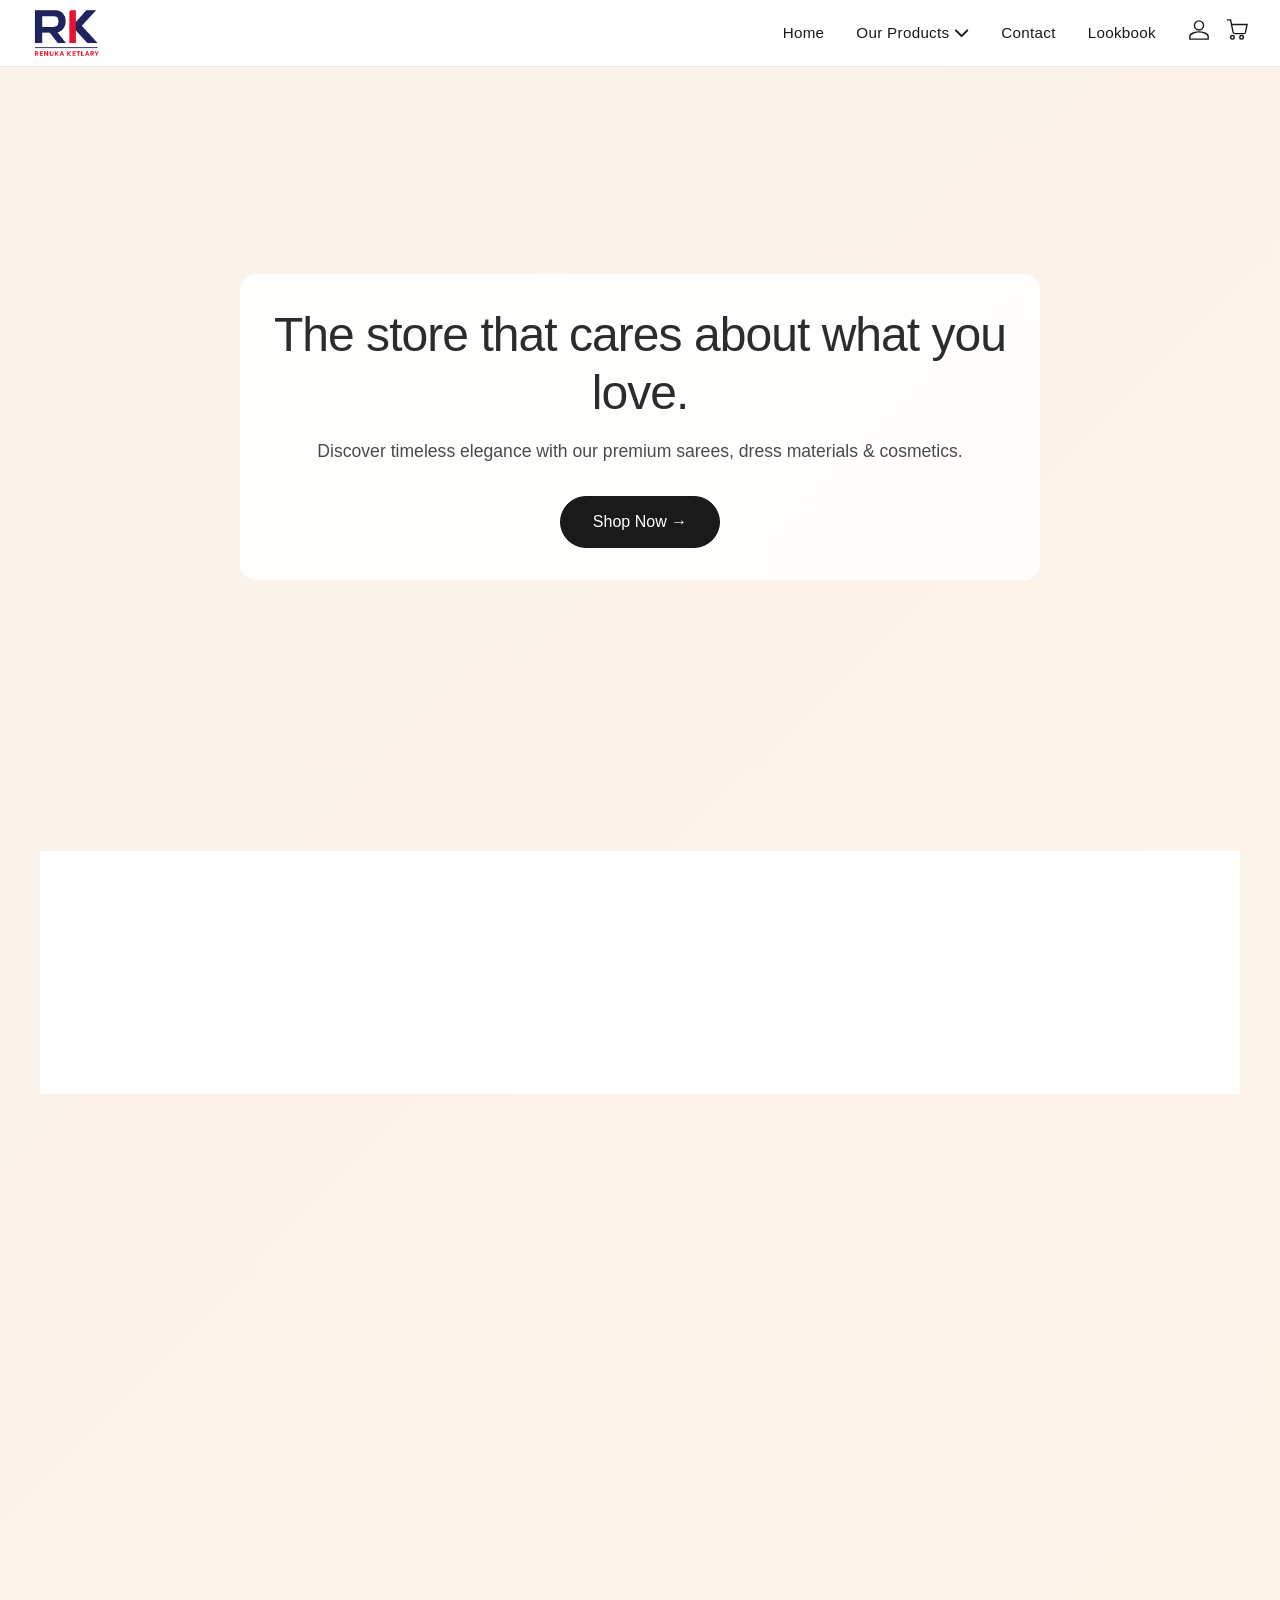
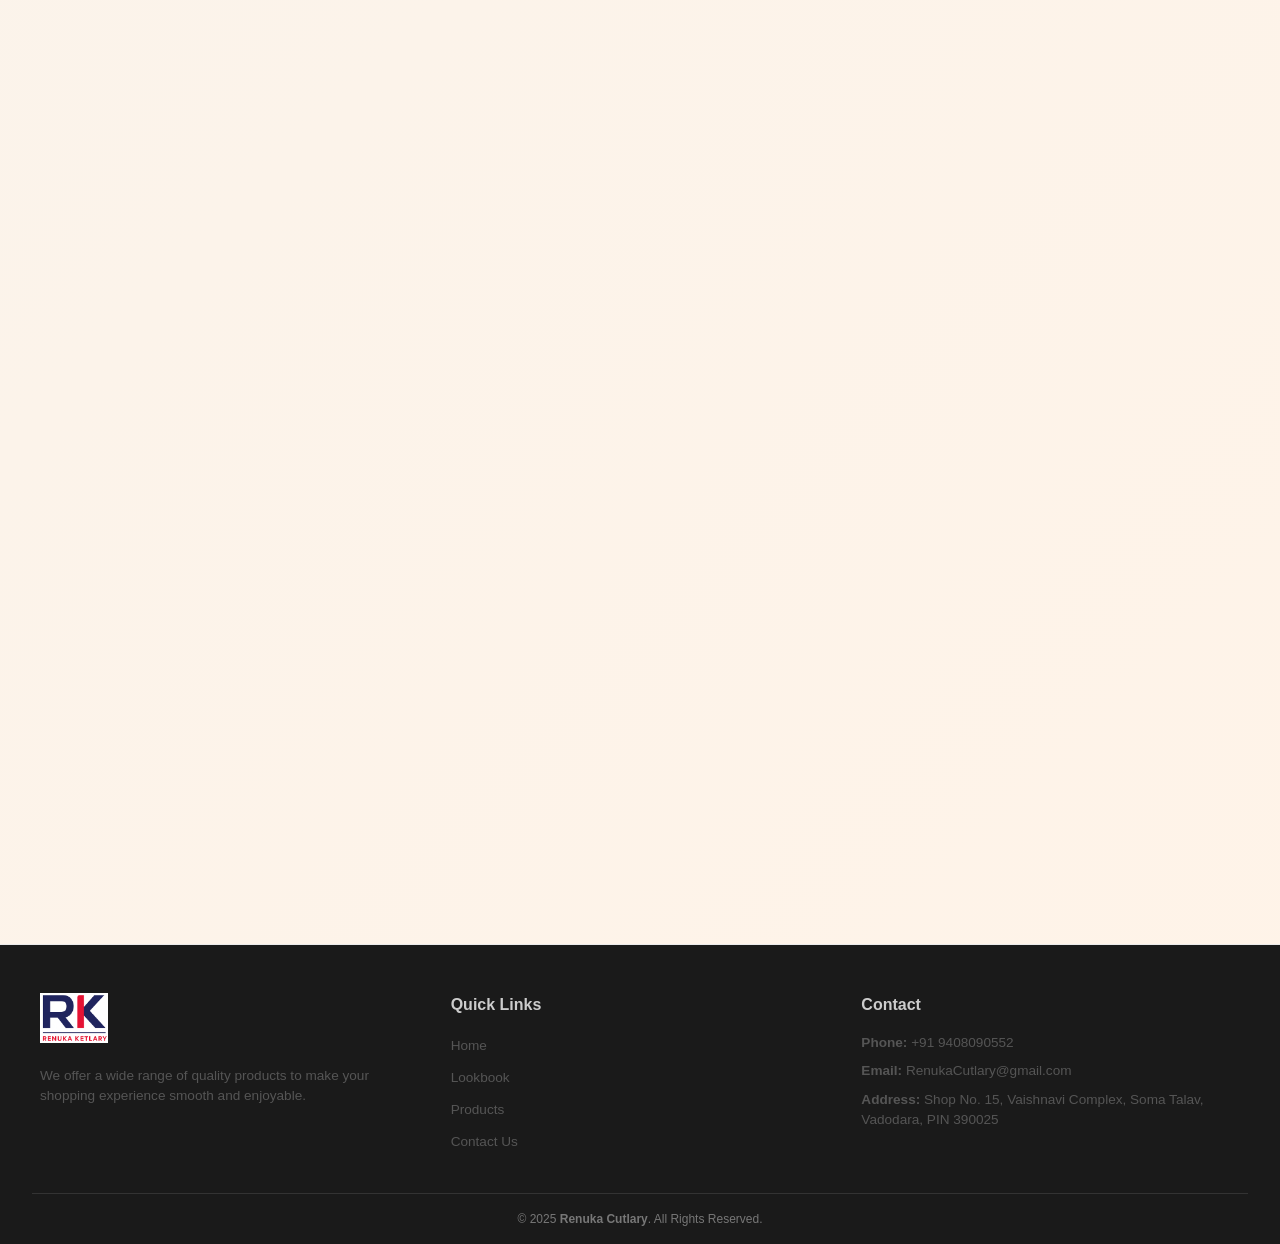
==== index.html @ 60435e63 "Add files via upload" ====
<!DOCTYPE html>
<html lang="en">
<head>
    <meta charset="UTF-8">
    <meta name="viewport" content="width=device-width, initial-scale=1.0">
    <title>RenukaKetlary - Premium Sarees, Dress Materials & Cosmetics</title>
    <link rel="stylesheet" href="style.css">
    <meta name="description" content="Renuka Ketlary - High quality sarees, dress materials and cosmetics." />
    <link rel="icon" href="favicon.ico" />
    <link rel="stylesheet" href="https://cdnjs.cloudflare.com/ajax/libs/font-awesome/6.6.0/css/all.min.css">
    <style>
        /* Your existing CSS - keep as is */
        * { margin: 0; padding: 0; box-sizing: border-box; }
        body { font-family: 'Inter', -apple-system, BlinkMacSystemFont, 'Segoe UI', Roboto, sans-serif; background: linear-gradient(135deg, #f9f3ec 0%, #fff3e8 100%); min-height: 100vh; }
        .navigator { background: #ffffff; border-bottom: 1px solid #eaeaea; position: sticky; top: 0; z-index: 1000; padding: 0.5rem 2rem; }
        .nav-bar { display: flex; align-items: center; justify-content: space-between; max-width: 1400px; margin: 0 auto; gap: 2rem; }
        .logo { height: 50px; width: auto; object-fit: contain; }
        .menu-links { list-style: none; display: flex; gap: 2rem; align-items: center; }
        .menu-links li a { text-decoration: none; color: #1a1a1a; font-weight: 500; transition: color 0.2s; }
        .menu-links li a:hover { color: #b1624b; }
        .dropdown { position: relative; }
        .dropdown-content { display: none; position: absolute; background: white; min-width: 160px; box-shadow: 0 8px 16px rgba(0,0,0,0.1); z-index: 1; border-radius: 12px; }
        .dropdown:hover .dropdown-content { display: block; }
        .dropdown-content li { padding: 12px 16px; }
        .dropdown-content li a { color: #333; }
        .nav-icons { display: flex; gap: 1rem; align-items: center; }
        .icon { color: #1a1a1a; text-decoration: none; transition: color 0.2s; }
        .icon:hover { color: #b1624b; }
        .hero1 { height: 80vh; background: url('https://placehold.co/1920x600/f9f3ec/8b5a2b?text=Banner+1') center/cover; display: flex; align-items: center; justify-content: center; text-align: center; transition: background-image 0.5s ease; }
        .hero-content { color: #1a1a1a; max-width: 600px; padding: 2rem; }
        .hero-content h1 { font-size: 3rem; margin-bottom: 1rem; }
        .btn-primary { display: inline-block; padding: 0.8rem 2rem; background: #1a1a1a; color: white; text-decoration: none; border-radius: 40px; transition: all 0.2s; }
        .btn-primary:hover { background: #b1624b; transform: translateY(-2px); }
        .con2 { padding: 4rem 2rem; background: white; }
        .container2 { max-width: 1200px; margin: 0 auto; text-align: center; }
        .features-section { display: flex; justify-content: center; gap: 2rem; padding: 4rem 2rem; flex-wrap: wrap; }
        .feature-card { background: white; padding: 2rem; border-radius: 20px; text-align: center; width: 280px; box-shadow: 0 4px 12px rgba(0,0,0,0.05); }
        .feature-card i { font-size: 2.5rem; color: #b1624b; margin-bottom: 1rem; }
        .section-header { text-align: center; margin: 2rem 0; }
        .grid { display: grid; grid-template-columns: repeat(auto-fit, minmax(300px, 1fr)); gap: 2rem; max-width: 1200px; margin: 0 auto; padding: 2rem; }
        .product-card { background: white; border-radius: 20px; overflow: hidden; transition: transform 0.2s; }
        .product-card:hover { transform: translateY(-5px); }
        .product-image img { width: 100%; height: 400px; object-fit: cover; }
        .product-info { padding: 1.5rem; text-align: center; }
        .cta-section { background: #fefaf7; padding: 4rem 2rem; text-align: center; }
        .site-footer { background: #1a1a1a; color: #ccc; padding: 3rem 2rem 1rem; }
        .footer-container { max-width: 1200px; margin: 0 auto; display: grid; grid-template-columns: repeat(auto-fit, minmax(250px, 1fr)); gap: 2rem; }
        .footer-logo { height: 50px; }
        .footer-column ul { list-style: none; }
        .footer-column a { color: #ccc; text-decoration: none; }
        .footer-bottom { text-align: center; margin-top: 2rem; padding-top: 1rem; border-top: 1px solid #333; }
        .hidden { opacity: 0; filter: blur(5px); transform: translateX(-20px); transition: all 0.6s; }
        .show { opacity: 1; filter: blur(0); transform: translateX(0); }
        @media (max-width: 768px) { .menu-links { display: none; } }
    </style>
</head>
<body>
    <header>
        <div class="navigator">
            <div class="nav-bar">
                <img class="logo" src="ChatGPT Image Oct 28, 2025, 10_45_34 AM.png" alt="Logo">
                <ul class="menu-links">
                    <input type="checkbox" id="check">
                    <span class="menu">
                        <li><a href="index.html">Home</a></li>
                        <li class="dropdown">
                            <a href="Products.html">Our Products <i class="fas fa-chevron-down"></i></a>
                            <ul class="dropdown-content">
                                <li><a href="Saree.html">Saree</a></li>
                                <li><a href="Cosmetics.html">Cosmetics</a></li>
                                <li><a href="Dress.html">Dress Materials</a></li>
                            </ul>
                        </li>
                        <li><a href="Contact.html">Contact</a></li>
                        <li><a href="lookbook.html">Lookbook</a></li>
                        <label for="check" class="close-menu"><i class="fas fa-times"></i></label>
                    </span>
                    <label for="check" class="open-menu"><i class="fas fa-bars"></i></label>
                </ul>
                <div class="nav-icons">
                    <a id="profileIcon" href="javascript:void(0)" class="icon" title="Account" onclick="handleProfileIconClick()">
                        <svg viewBox="0 0 24 24" width="22" height="22" fill="none" stroke="currentColor" stroke-width="1.5">
                            <path d="M12 12c2.7 0 5-2.3 5-5s-2.3-5-5-5-5 2.3-5 5 2.3 5 5 5zm0 2c-3.3 0-10 1.7-10 5v3h20v-3c0-3.3-6.7-5-10-5z"/>
                        </svg>
                    </a>
                    <a href="cart.html" class="icon" title="Cart">
                        <svg viewBox="0 0 24 24" width="22" height="22" fill="none" stroke="currentColor" stroke-width="1.5">
                            <path d="M7 18c-1.1 0-2 .9-2 2s.9 2 2 2 2-.9 2-2-.9-2-2-2zM17 18c-1.1 0-2 .9-2 2s.9 2 2 2 2-.9 2-2-.9-2-2-2z"/>
                            <path d="M1 1h4l2.7 13.4c.2 1 .9 1.6 1.9 1.6h9.8c1 0 1.8-.6 1.9-1.6L23 6H6"/>
                        </svg>
                    </a>
                </div>
            </div>
        </div>
    </header>

    <main>
        <section class="hero1"><div class="hero-content"><h1>The store that cares about what you love.</h1><p>Discover timeless elegance with our premium sarees, dress materials & cosmetics.</p><a href="Products.html" class="btn-primary">Shop Now →</a></div></section>
        <div class="con2"><section id="who-we-are" class="about-section hidden"><div class="container2"><h2>Who We Are</h2><p>At RenukaKetlary, we are passionate about bringing you the finest quality Indian textiles and beauty products.</p></div></section></div>
        <div class="features-section hidden"><div class="feature-card"><i class="fa-solid fa-medal"></i><h3>High Quality Products</h3><p>We ensure the products we source are of the highest quality.</p></div><div class="feature-card"><i class="fa-solid fa-handshake"></i><h3>Commitment</h3><p>We uphold our commitment to serving our customers with dedication.</p></div><div class="feature-card"><i class="fa-solid fa-truck-fast"></i><h3>Fast Shipping</h3><p>Quick and reliable delivery across India.</p></div></div>
        <div class="section-header hidden"><p>Our Most Selling Products</p><span>Shop by Category</span></div>
        <div class="grid hidden"><article class="product-card"><a href="Saree.html" class="product-card-link"><div class="product-image"><img src="https://placehold.co/400x500/fdf5e6/8b4513?text=Elegant+Saree" alt="Saree"></div><div class="product-info"><h3>Saree</h3><p>Explore Collection →</p></div></a></article><article class="product-card"><a href="dress.html" class="product-card-link"><div class="product-image"><img src="https://placehold.co/400x500/f0f8ff/2f4f4f?text=Designer+Dress+Material" alt="Dress"></div><div class="product-info"><h3>Dress Materials</h3><p>Explore Collection →</p></div></a></article><article class="product-card"><a href="Cosmetics.html" class="product-card-link"><div class="product-image"><img src="https://placehold.co/400x500/fff0f5/c71585?text=Natural+Cosmetics" alt="Cosmetics"></div><div class="product-info"><h3>Cosmetics</h3><p>Explore Collection →</p></div></a></article></div>
        <section id="enquiry" class="cta-section hidden"><div class="container6"><h2>Need Expert Advice?</h2><p>Get specialist recommendations for sarees, dress materials, or beauty products.</p><a href="Contact.html" class="btn-secondary">Contact Us</a></div></section>
    </main>

    <footer class="site-footer"><div class="footer-container"><div class="footer-column"><img src="ChatGPT Image Oct 28, 2025, 10_45_34 AM.png" alt="Logo" class="footer-logo"><p class="footer-text">We offer a wide range of quality products to make your shopping experience smooth and enjoyable.</p></div><div class="footer-column"><h3>Quick Links</h3><ul><li><a href="index.html">Home</a></li><li><a href="lookbook.html">Lookbook</a></li><li><a href="Products.html">Products</a></li><li><a href="Contact.html">Contact Us</a></li></ul></div><div class="footer-column"><h3>Contact</h3><p><strong>Phone:</strong> +91 9408090552</p><p><strong>Email:</strong> RenukaCutlary@gmail.com</p><p><strong>Address:</strong> Shop No. 15, Vaishnavi Complex, Soma Talav, Vadodara, PIN 390025</p></div></div><div class="footer-bottom"><p>© 2025 <strong>Renuka Cutlary</strong>. All Rights Reserved.</p></div></footer>

    <script>
        window.handleProfileIconClick = function() {
            const isLoggedIn = localStorage.getItem("isLoggedIn");
            window.location.href = isLoggedIn === "true" ? "profile.html" : "login.html";
        };
    </script>

    <script type="module">
        import { initializeApp } from "https://www.gstatic.com/firebasejs/10.7.1/firebase-app.js";
        import { getAuth, onAuthStateChanged } from "https://www.gstatic.com/firebasejs/10.7.1/firebase-auth.js";

        const firebaseConfig = {
            apiKey: "AIzaSyDtWPGZedQ2gwGYGDyJNc4-rM3LbWUsMtY",
            authDomain: "renukacutlary.firebaseapp.com",
            projectId: "renukacutlary",
            storageBucket: "renukacutlary.firebasestorage.app",
            messagingSenderId: "822608333582",
            appId: "1:822608333582:web:044c9635805ba5125fa55f"
        };
        const app = initializeApp(firebaseConfig);
        const auth = getAuth(app);

        onAuthStateChanged(auth, (user) => {
            if (user) {
                localStorage.setItem("isLoggedIn", "true");
                localStorage.setItem("currentUserId", user.uid);
                localStorage.setItem("customerEmail", user.email);
                localStorage.setItem("customerName", user.displayName || user.email.split('@')[0]);
            } else {
                localStorage.removeItem("isLoggedIn");
                localStorage.removeItem("currentUserId");
                localStorage.removeItem("customerEmail");
                localStorage.removeItem("customerName");
            }
        });

        // Hero slider & scroll animation
        const hero = document.querySelector('.hero1');
        if (hero) {
            const images = ['url("https://placehold.co/1920x600/f9f3ec/8b5a2b?text=Banner+1")','url("https://placehold.co/1920x600/fefaf7/b1624b?text=Banner+2")','url("https://placehold.co/1920x600/f8f0e5/8b4513?text=Banner+3")'];
            let index = 0;
            setInterval(() => { index = (index+1)%images.length; hero.style.backgroundImage = images[index]; }, 2500);
        }
        const observer = new IntersectionObserver((entries) => { entries.forEach(e => e.target.classList.toggle('show', e.isIntersecting)); }, { threshold: 0.2 });
        document.querySelectorAll('.hidden').forEach(el => observer.observe(el));
    </script>
</body>
</html>
---- style.css ----
/* ---------- RESET & BASE ---------- */
* {
    margin: 0;
    padding: 0;
    box-sizing: border-box;
}

body {
    font-family: 'Inter', -apple-system, BlinkMacSystemFont, 'Segoe UI', Roboto, Helvetica, Arial, sans-serif;
    background-color: #ffffff;
    color: #1a1a1a;
    line-height: 1.5;
    scroll-behavior: smooth;
}

a {
    text-decoration: none;
    color: inherit;
}

ul {
    list-style: none;
}

/* ---------- HEADER / NAVIGATION (Zara-like minimal) ---------- */
.navigator {
    background: #ffffff;
    border-bottom: 1px solid #eaeaea;
    position: sticky;
    top: 0;
    z-index: 1000;
    padding: 0.5rem 2rem;
}

.nav-bar {
    display: flex;
    align-items: center;
    justify-content: space-between;
    max-width: 1400px;
    margin: 0 auto;
    gap: 2rem;
}

.logo {
    height: 50px;
    width: auto;
    object-fit: contain;
}

.menu-links {
    display: flex;
    align-items: center;
    gap: 2rem;
    flex: 1;
    justify-content: flex-end;
}

.menu {
    display: flex;
    gap: 2rem;
    align-items: center;
}

.menu li {
    font-size: 0.95rem;
    font-weight: 500;
    letter-spacing: 0.3px;
}

.menu li a {
    transition: color 0.2s ease;
}

.menu li a:hover {
    color: #b1624b;
}

/* Dropdown */
.dropdown {
    position: relative;
}

.dropdown-content {
    position: absolute;
    top: 100%;
    left: 0;
    background: #fff;
    min-width: 180px;
    box-shadow: 0 8px 20px rgba(0,0,0,0.08);
    border-radius: 8px;
    padding: 0.5rem 0;
    opacity: 0;
    visibility: hidden;
    transition: all 0.2s ease;
    z-index: 10;
}

.dropdown-content li {
    padding: 0.5rem 1.2rem;
}

.dropdown-content li a {
    font-size: 0.85rem;
    color: #2d2d2d;
}

.dropdown:hover .dropdown-content {
    opacity: 1;
    visibility: visible;
}

/* Mobile menu */
#check {
    display: none;
}

.open-menu, .close-menu {
    display: none;
    font-size: 1.5rem;
    cursor: pointer;
}

.nav-icons {
    display: flex;
    gap: 1.2rem;
    align-items: center;
}

.icon svg {
    stroke: #1a1a1a;
    transition: stroke 0.2s;
}

.icon:hover svg {
    stroke: #b1624b;
}

/* Responsive Nav */
@media (max-width: 768px) {
    .navigator {
        padding: 0.5rem 1rem;
    }
    .menu {
        position: fixed;
        top: 0;
        right: -100%;
        background: #fff;
        height: 100vh;
        width: 70%;
        max-width: 300px;
        flex-direction: column;
        justify-content: center;
        gap: 2rem;
        box-shadow: -2px 0 20px rgba(0,0,0,0.1);
        transition: 0.3s ease;
        z-index: 999;
        padding: 2rem;
    }
    #check:checked ~ .menu {
        right: 0;
    }
    .open-menu {
        display: block;
    }
    .close-menu {
        display: block;
        position: absolute;
        top: 1.5rem;
        right: 1.5rem;
    }
    .menu-links {
        order: 2;
    }
    .dropdown-content {
        position: static;
        box-shadow: none;
        opacity: 1;
        visibility: visible;
        background: #fafafa;
        margin-top: 0.5rem;
        border-radius: 8px;
    }
    .dropdown:hover .dropdown-content {
        opacity: 1;
        visibility: visible;
    }
}

/* ---------- HERO SECTION (Premium feel) ---------- */
.hero {
    background: linear-gradient(135deg, #f9f3ec 0%, #fff3e8 100%);
    padding: 5rem 2rem;
    text-align: center;
}

.hero-content {
    max-width: 800px;
    margin: 0 auto;
}

.hero-content h1 {
    font-size: 3rem;
    font-weight: 400;
    letter-spacing: -0.02em;
    margin-bottom: 1rem;
    color: #2c2c2c;
    line-height: 1.2;
}

.hero-content p {
    font-size: 1.1rem;
    color: #4a4a4a;
    margin-bottom: 2rem;
}

.btn-primary {
    display: inline-block;
    background: #1a1a1a;
    color: white;
    padding: 0.8rem 2rem;
    border-radius: 30px;
    font-weight: 500;
    transition: all 0.2s ease;
    border: 1px solid #1a1a1a;
}

.btn-primary:hover {
    background: #b1624b;
    border-color: #b1624b;
    transform: translateY(-2px);
}

/* ---------- ABOUT SECTION ---------- */
.con2 {
    max-width: 1200px;
    margin: 4rem auto;
    padding: 0 2rem;
}

.about-section {
    text-align: center;
}

.about-section h2 {
    font-size: 2rem;
    font-weight: 400;
    margin-bottom: 1rem;
    letter-spacing: -0.3px;
    color: #2c2c2c;
}

.about-section p {
    max-width: 700px;
    margin: 0 auto;
    color: #555;
    line-height: 1.6;
}

/* ---------- FEATURES SECTION ---------- */
.features-section {
    display: flex;
    justify-content: center;
    gap: 2rem;
    flex-wrap: wrap;
    max-width: 1200px;
    margin: 0 auto 4rem auto;
    padding: 0 2rem;
}

.feature-card {
    background: #fefaf7;
    padding: 2rem 1.5rem;
    text-align: center;
    border-radius: 16px;
    flex: 1;
    min-width: 200px;
    transition: transform 0.2s;
}

.feature-card:hover {
    transform: translateY(-5px);
}

.feature-card i {
    font-size: 2.2rem;
    color: #b1624b;
    margin-bottom: 1rem;
}

.feature-card h3 {
    font-size: 1.2rem;
    margin-bottom: 0.5rem;
    font-weight: 600;
}

.feature-card p {
    font-size: 0.9rem;
    color: #666;
}

/* ---------- SECTION HEADER ---------- */
.section-header {
    text-align: center;
    margin: 4rem 0 2rem 0;
}

.section-header p {
    font-size: 1.8rem;
    font-weight: 500;
    letter-spacing: -0.3px;
}

.section-header span {
    font-size: 0.85rem;
    color: #b1624b;
    text-transform: uppercase;
    letter-spacing: 1px;
}

/* ---------- PRODUCT GRID (Modern cards) ---------- */
.grid {
    display: flex;
    justify-content: center;
    gap: 2rem;
    flex-wrap: wrap;
    max-width: 1300px;
    margin: 0 auto 4rem auto;
    padding: 0 2rem;
}

.product-card {
    background: #fff;
    width: 100%;
    max-width: 320px;
    transition: all 0.2s ease;
    border-radius: 12px;
    overflow: hidden;
    box-shadow: 0 2px 10px rgba(0,0,0,0.02);
}

.product-card-link {
    display: block;
}

.product-image {
    width: 100%;
    aspect-ratio: 4 / 5;
    overflow: hidden;
    background: #f5f5f5;
}

.product-image img {
    width: 100%;
    height: 100%;
    object-fit: cover;
    transition: transform 0.4s ease;
}

.product-card:hover .product-image img {
    transform: scale(1.03);
}

.product-info {
    padding: 1.2rem;
    text-align: center;
}

.product-info h3 {
    font-size: 1.2rem;
    font-weight: 500;
    margin-bottom: 0.3rem;
}

.product-info p {
    font-size: 0.85rem;
    color: #b1624b;
    font-weight: 500;
}

/* ---------- CTA SECTION ---------- */
.cta-section {
    background: #1a1a1a;
    color: white;
    text-align: center;
    padding: 4rem 2rem;
    margin: 2rem 0 0;
}

.container6 h2 {
    font-size: 2rem;
    font-weight: 400;
    margin-bottom: 1rem;
}

.container6 p {
    margin-bottom: 2rem;
    opacity: 0.8;
}

.btn-secondary {
    display: inline-block;
    background: transparent;
    border: 1.5px solid white;
    color: white;
    padding: 0.7rem 1.8rem;
    border-radius: 30px;
    transition: all 0.2s;
    font-weight: 500;
}

.btn-secondary:hover {
    background: white;
    color: #1a1a1a;
}

/* ---------- FOOTER ---------- */
.site-footer {
    background: #f8f8f8;
    border-top: 1px solid #eaeaea;
    padding: 3rem 2rem 1rem;
}

.footer-container {
    max-width: 1200px;
    margin: 0 auto;
    display: flex;
    flex-wrap: wrap;
    justify-content: space-between;
    gap: 2rem;
}

.footer-column {
    flex: 1;
    min-width: 180px;
}

.footer-logo {
    height: 45px;
    margin-bottom: 1rem;
    object-fit: contain;
}

.footer-text {
    font-size: 0.85rem;
    color: #555;
    line-height: 1.5;
}

.footer-column h3 {
    font-size: 1rem;
    margin-bottom: 1rem;
    font-weight: 600;
}

.footer-column ul li {
    margin-bottom: 0.5rem;
}

.footer-column ul li a {
    font-size: 0.85rem;
    color: #555;
    transition: color 0.2s;
}

.footer-column ul li a:hover {
    color: #b1624b;
}

.footer-column p {
    font-size: 0.85rem;
    color: #555;
    margin-bottom: 0.5rem;
}

.footer-bottom {
    text-align: center;
    padding-top: 2rem;
    margin-top: 2rem;
    border-top: 1px solid #e0e0e0;
    font-size: 0.75rem;
    color: #777;
}
/* Add this to your existing style.css */

/* Hero Slider Background */
.hero1 {
    background: linear-gradient(135deg, #f9f3ec 0%, #fff3e8 100%);
    padding: 5rem 2rem;
    text-align: center;
    background-size: cover;
    background-position: center;
    transition: background-image 0.5s ease-in-out;
    min-height: 500px;
    display: flex;
    align-items: center;
    justify-content: center;
}

.hero1 .hero-content {
    max-width: 800px;
    margin: 0 auto;
    background: rgba(255, 255, 255, 0.9);
    padding: 2rem;
    border-radius: 16px;
}

.hero1 h1 {
    font-size: 3rem;
    font-weight: 400;
    letter-spacing: -0.02em;
    margin-bottom: 1rem;
    color: #2c2c2c;
    line-height: 1.2;
}

.hero1 p {
    font-size: 1.1rem;
    color: #4a4a4a;
    margin-bottom: 2rem;
}



.show {
    opacity: 1;
    transform: translateY(0);
}
/* ---------- RESPONSIVE FINE-TUNING ---------- */
@media (max-width: 768px) {
    .hero-content h1 {
        font-size: 2.2rem;
    }
    .features-section {
        flex-direction: column;
        align-items: center;
    }
    .feature-card {
        width: 100%;
        max-width: 320px;
    }
    .grid {
        gap: 1.5rem;
    }
    .footer-container {
        flex-direction: column;
        gap: 1.5rem;
    }
}
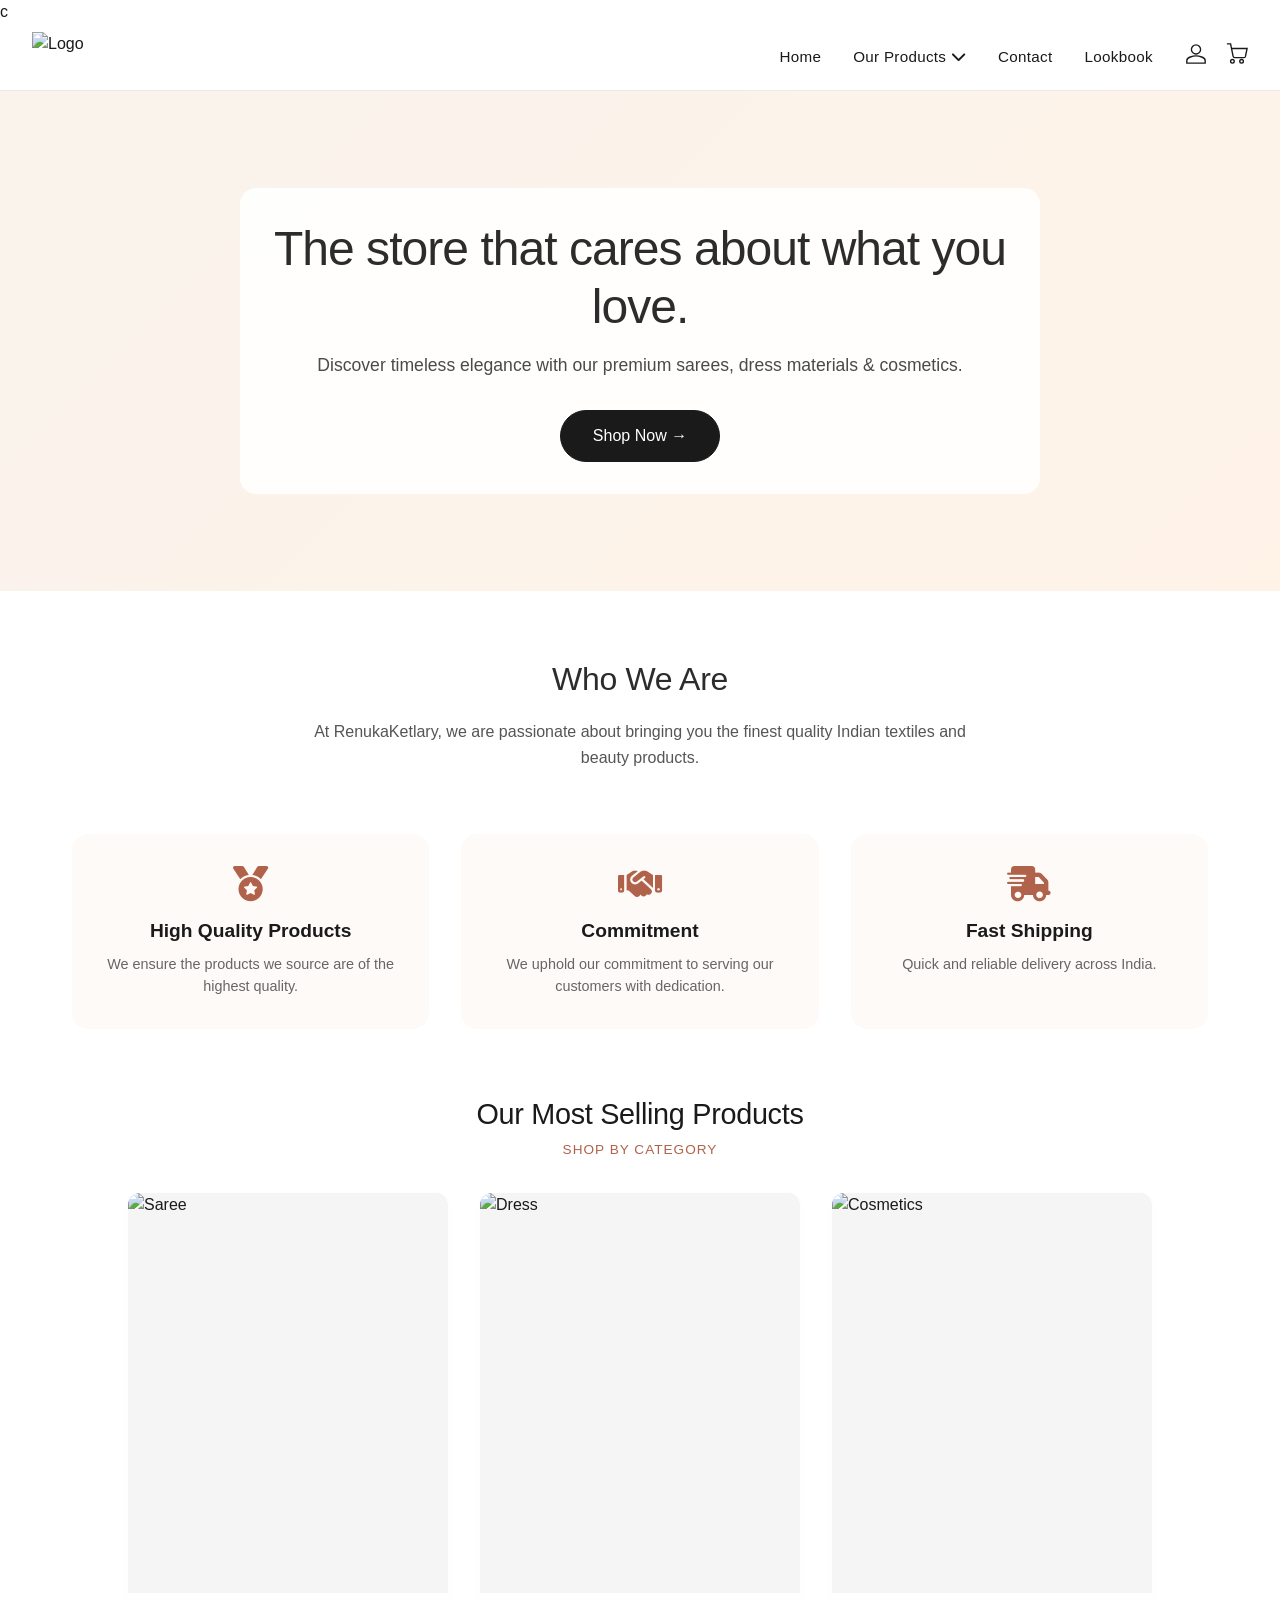
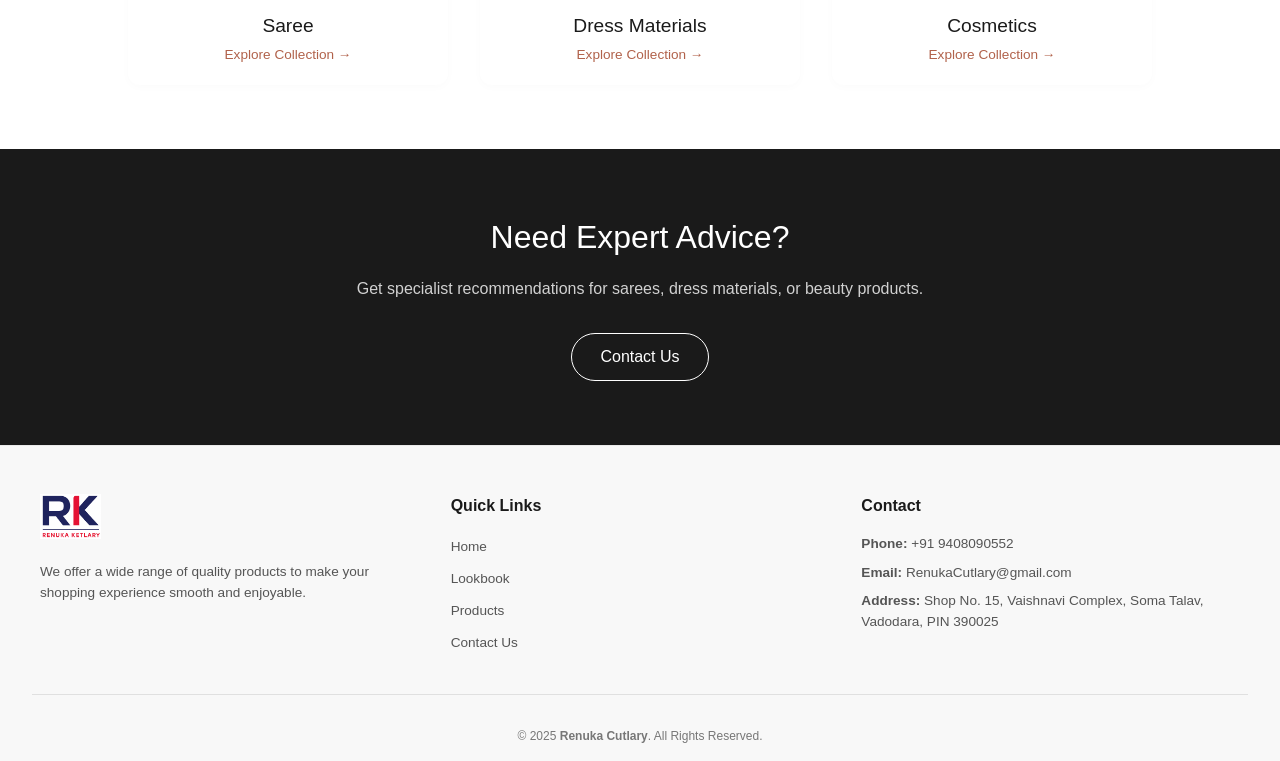
==== commit 1cef0ff4: "Add files via upload" ====
--- a/index.html
+++ b/index.html
@@ -8,57 +8,13 @@
     <meta name="description" content="Renuka Ketlary - High quality sarees, dress materials and cosmetics." />
     <link rel="icon" href="favicon.ico" />
     <link rel="stylesheet" href="https://cdnjs.cloudflare.com/ajax/libs/font-awesome/6.6.0/css/all.min.css">
-    <style>
-        /* Your existing CSS - keep as is */
-        * { margin: 0; padding: 0; box-sizing: border-box; }
-        body { font-family: 'Inter', -apple-system, BlinkMacSystemFont, 'Segoe UI', Roboto, sans-serif; background: linear-gradient(135deg, #f9f3ec 0%, #fff3e8 100%); min-height: 100vh; }
-        .navigator { background: #ffffff; border-bottom: 1px solid #eaeaea; position: sticky; top: 0; z-index: 1000; padding: 0.5rem 2rem; }
-        .nav-bar { display: flex; align-items: center; justify-content: space-between; max-width: 1400px; margin: 0 auto; gap: 2rem; }
-        .logo { height: 50px; width: auto; object-fit: contain; }
-        .menu-links { list-style: none; display: flex; gap: 2rem; align-items: center; }
-        .menu-links li a { text-decoration: none; color: #1a1a1a; font-weight: 500; transition: color 0.2s; }
-        .menu-links li a:hover { color: #b1624b; }
-        .dropdown { position: relative; }
-        .dropdown-content { display: none; position: absolute; background: white; min-width: 160px; box-shadow: 0 8px 16px rgba(0,0,0,0.1); z-index: 1; border-radius: 12px; }
-        .dropdown:hover .dropdown-content { display: block; }
-        .dropdown-content li { padding: 12px 16px; }
-        .dropdown-content li a { color: #333; }
-        .nav-icons { display: flex; gap: 1rem; align-items: center; }
-        .icon { color: #1a1a1a; text-decoration: none; transition: color 0.2s; }
-        .icon:hover { color: #b1624b; }
-        .hero1 { height: 80vh; background: url('https://placehold.co/1920x600/f9f3ec/8b5a2b?text=Banner+1') center/cover; display: flex; align-items: center; justify-content: center; text-align: center; transition: background-image 0.5s ease; }
-        .hero-content { color: #1a1a1a; max-width: 600px; padding: 2rem; }
-        .hero-content h1 { font-size: 3rem; margin-bottom: 1rem; }
-        .btn-primary { display: inline-block; padding: 0.8rem 2rem; background: #1a1a1a; color: white; text-decoration: none; border-radius: 40px; transition: all 0.2s; }
-        .btn-primary:hover { background: #b1624b; transform: translateY(-2px); }
-        .con2 { padding: 4rem 2rem; background: white; }
-        .container2 { max-width: 1200px; margin: 0 auto; text-align: center; }
-        .features-section { display: flex; justify-content: center; gap: 2rem; padding: 4rem 2rem; flex-wrap: wrap; }
-        .feature-card { background: white; padding: 2rem; border-radius: 20px; text-align: center; width: 280px; box-shadow: 0 4px 12px rgba(0,0,0,0.05); }
-        .feature-card i { font-size: 2.5rem; color: #b1624b; margin-bottom: 1rem; }
-        .section-header { text-align: center; margin: 2rem 0; }
-        .grid { display: grid; grid-template-columns: repeat(auto-fit, minmax(300px, 1fr)); gap: 2rem; max-width: 1200px; margin: 0 auto; padding: 2rem; }
-        .product-card { background: white; border-radius: 20px; overflow: hidden; transition: transform 0.2s; }
-        .product-card:hover { transform: translateY(-5px); }
-        .product-image img { width: 100%; height: 400px; object-fit: cover; }
-        .product-info { padding: 1.5rem; text-align: center; }
-        .cta-section { background: #fefaf7; padding: 4rem 2rem; text-align: center; }
-        .site-footer { background: #1a1a1a; color: #ccc; padding: 3rem 2rem 1rem; }
-        .footer-container { max-width: 1200px; margin: 0 auto; display: grid; grid-template-columns: repeat(auto-fit, minmax(250px, 1fr)); gap: 2rem; }
-        .footer-logo { height: 50px; }
-        .footer-column ul { list-style: none; }
-        .footer-column a { color: #ccc; text-decoration: none; }
-        .footer-bottom { text-align: center; margin-top: 2rem; padding-top: 1rem; border-top: 1px solid #333; }
-        .hidden { opacity: 0; filter: blur(5px); transform: translateX(-20px); transition: all 0.6s; }
-        .show { opacity: 1; filter: blur(0); transform: translateX(0); }
-        @media (max-width: 768px) { .menu-links { display: none; } }
-    </style>
+    c
 </head>
 <body>
     <header>
         <div class="navigator">
             <div class="nav-bar">
-                <img class="logo" src="ChatGPT Image Oct 28, 2025, 10_45_34 AM.png" alt="Logo">
+                <img class="logo" src="https://placehold.co/160x50/f8f0e5/8b5a2b?text=RenukaKetlary" alt="Logo">
                 <ul class="menu-links">
                     <input type="checkbox" id="check">
                     <span class="menu">
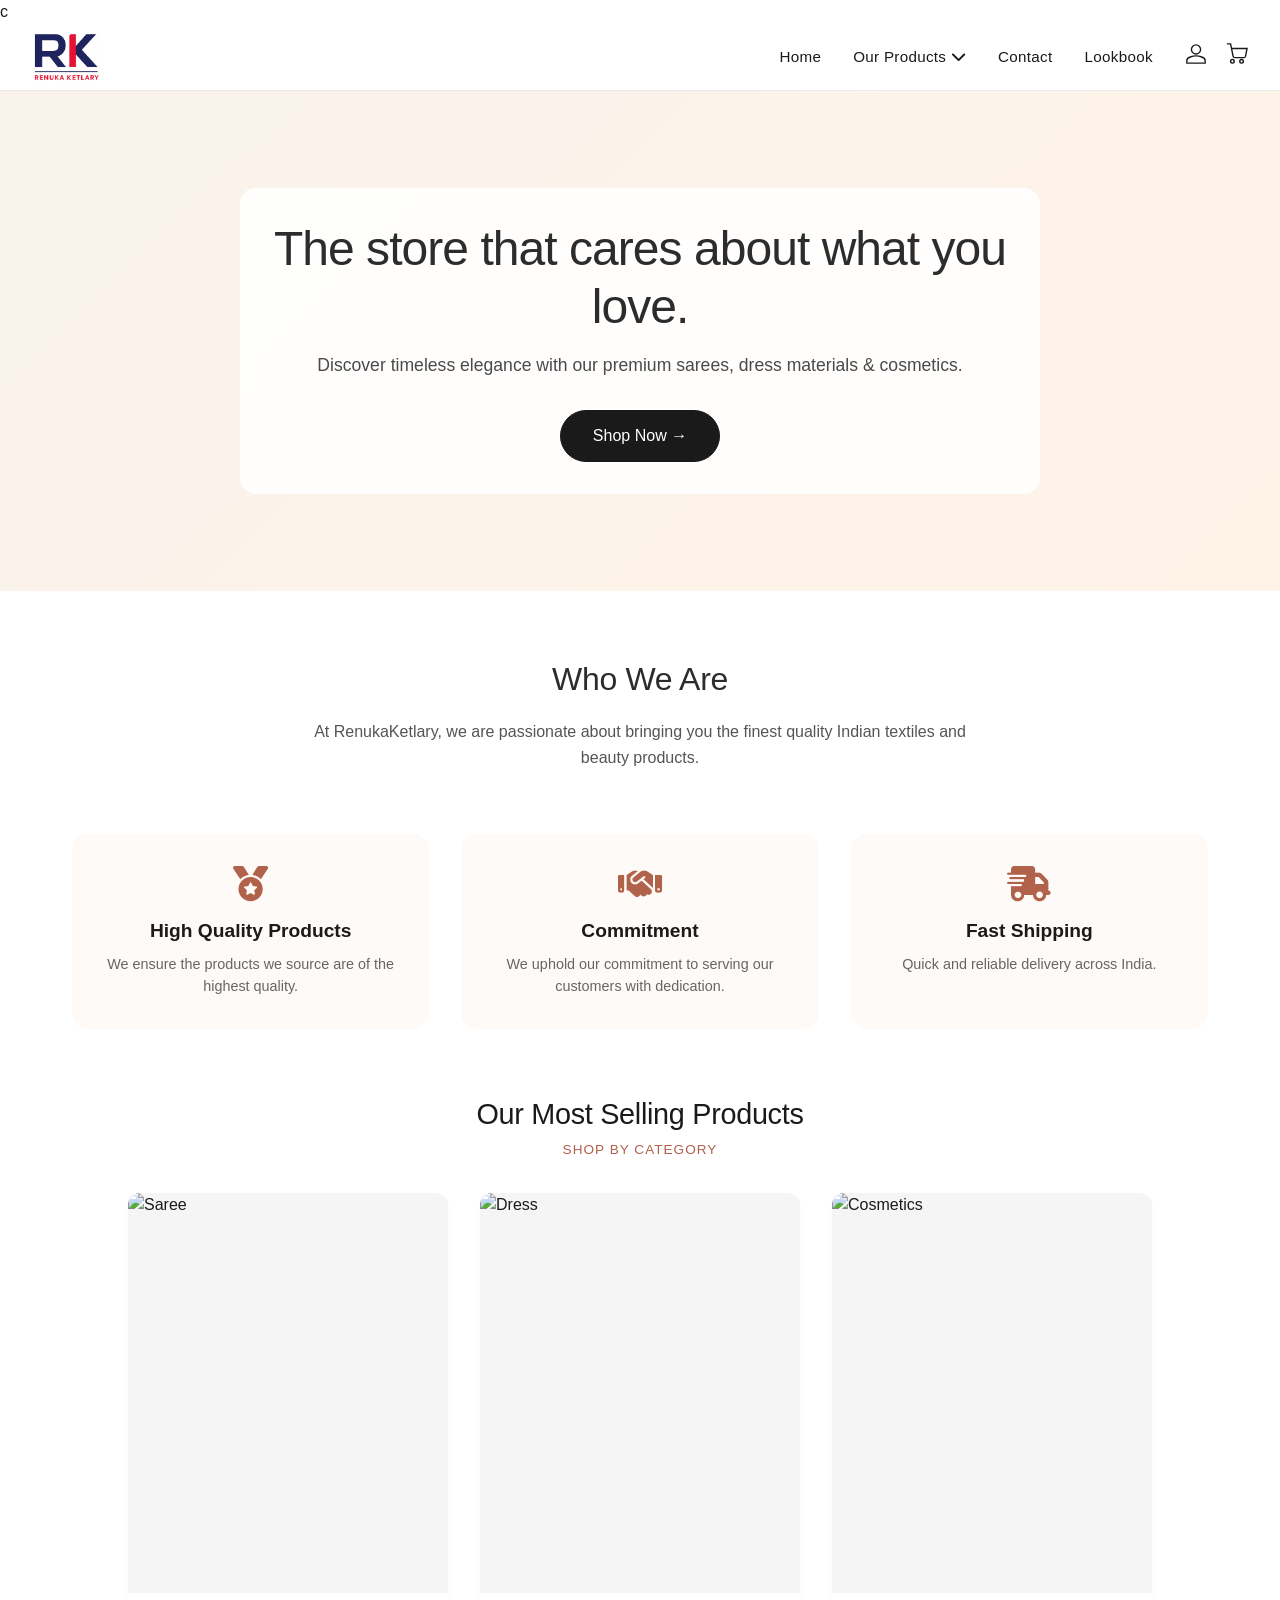
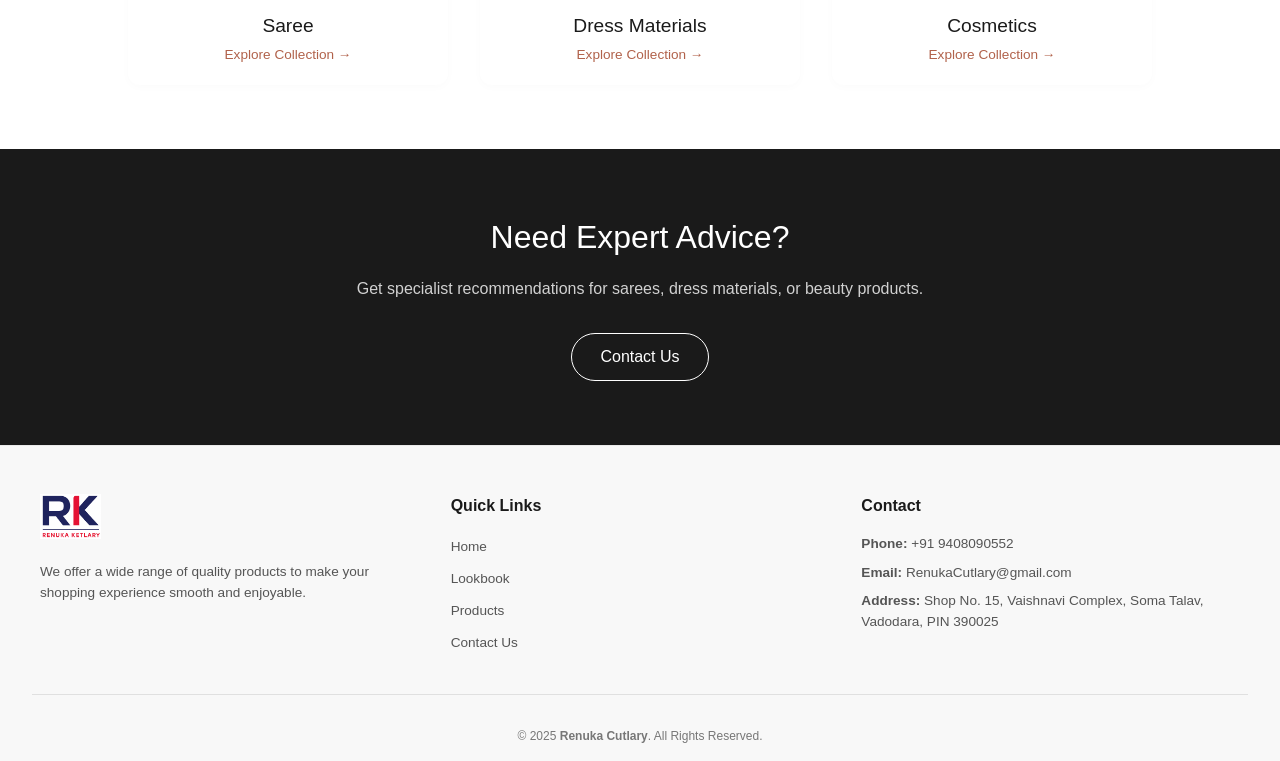
==== commit de311fa4: "Add files via upload" ====
--- a/index.html
+++ b/index.html
@@ -14,7 +14,7 @@
     <header>
         <div class="navigator">
             <div class="nav-bar">
-                <img class="logo" src="https://placehold.co/160x50/f8f0e5/8b5a2b?text=RenukaKetlary" alt="Logo">
+                <img class="logo" src="ChatGPT Image Oct 28, 2025, 10_45_34 AM.png" alt="Logo">
                 <ul class="menu-links">
                     <input type="checkbox" id="check">
                     <span class="menu">
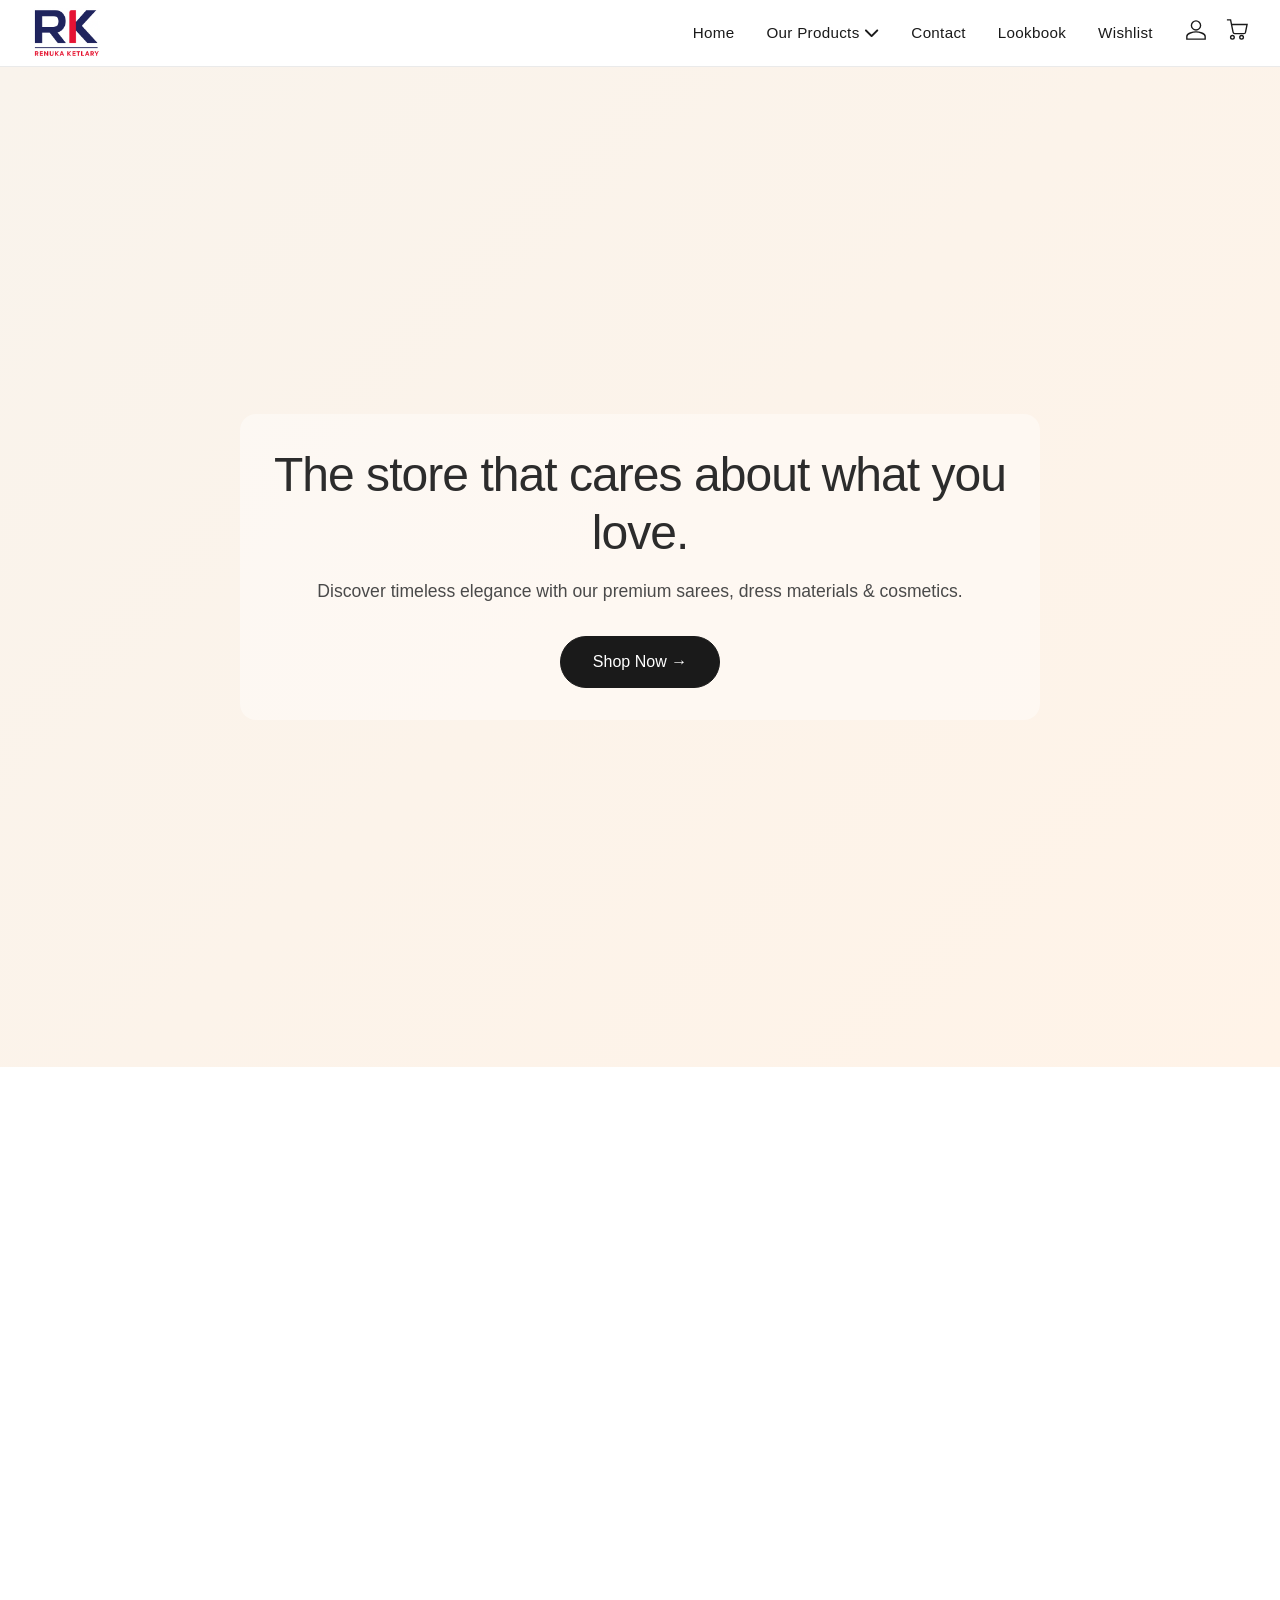
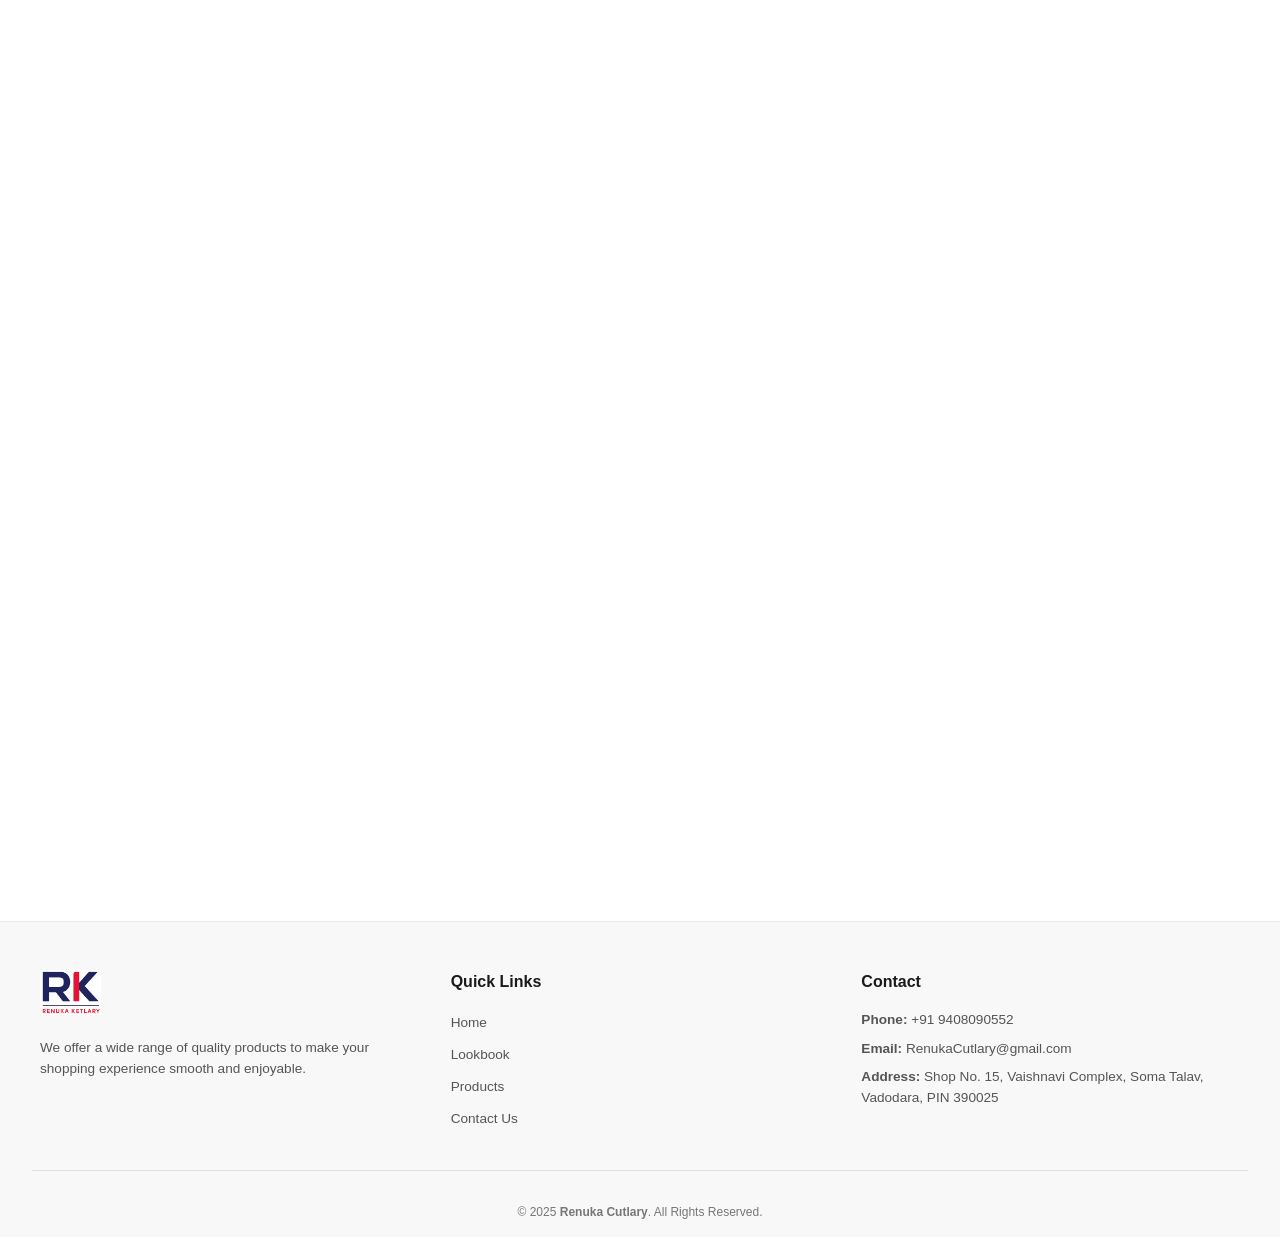
==== commit a7a1ca94: "Add files via upload" ====
--- a/index.html
+++ b/index.html
@@ -8,13 +8,13 @@
     <meta name="description" content="Renuka Ketlary - High quality sarees, dress materials and cosmetics." />
     <link rel="icon" href="favicon.ico" />
     <link rel="stylesheet" href="https://cdnjs.cloudflare.com/ajax/libs/font-awesome/6.6.0/css/all.min.css">
-    c
+    
 </head>
 <body>
     <header>
         <div class="navigator">
             <div class="nav-bar">
-                <img class="logo" src="ChatGPT Image Oct 28, 2025, 10_45_34 AM.png" alt="Logo">
+                <img class="logo" src="ChatGPT Image Oct 28, 2025, 10_45_34 AM.png " alt="Logo">
                 <ul class="menu-links">
                     <input type="checkbox" id="check">
                     <span class="menu">
@@ -25,10 +25,12 @@
                                 <li><a href="Saree.html">Saree</a></li>
                                 <li><a href="Cosmetics.html">Cosmetics</a></li>
                                 <li><a href="Dress.html">Dress Materials</a></li>
+                                
                             </ul>
                         </li>
                         <li><a href="Contact.html">Contact</a></li>
                         <li><a href="lookbook.html">Lookbook</a></li>
+                        <li><a href="wishlist.html"> Wishlist</a></li>
                         <label for="check" class="close-menu"><i class="fas fa-times"></i></label>
                     </span>
                     <label for="check" class="open-menu"><i class="fas fa-bars"></i></label>
@@ -64,7 +66,7 @@
     <script>
         window.handleProfileIconClick = function() {
             const isLoggedIn = localStorage.getItem("isLoggedIn");
-            window.location.href = isLoggedIn === "true" ? "profile.html" : "login.html";
+            window.location.href = isLoggedIn === "true" ? "Profile.html" : "login.html";
         };
     </script>
 
@@ -100,7 +102,9 @@
         // Hero slider & scroll animation
         const hero = document.querySelector('.hero1');
         if (hero) {
-            const images = ['url("https://placehold.co/1920x600/f9f3ec/8b5a2b?text=Banner+1")','url("https://placehold.co/1920x600/fefaf7/b1624b?text=Banner+2")','url("https://placehold.co/1920x600/f8f0e5/8b4513?text=Banner+3")'];
+            const images = ['url("https://static.vecteezy.com/system/resources/previews/029/783/765/large_2x/collection-of-makeup-products-and-brushes-glamorous-beauty-essentials-free-photo.jpg")',
+            'url("https://okcredit-blog-images-prod.storage.googleapis.com/2021/03/shutterstock_549956632.jpg")',
+            'url("https://tse4.mm.bing.net/th/id/OIP.vOtdaRN7ogZWAxROZk2vCwHaHa?pid=Api&P=0&h=180")'];
             let index = 0;
             setInterval(() => { index = (index+1)%images.length; hero.style.backgroundImage = images[index]; }, 2500);
         }
--- a/style.css
+++ b/style.css
@@ -490,7 +490,7 @@
     background-size: cover;
     background-position: center;
     transition: background-image 0.5s ease-in-out;
-    min-height: 500px;
+    min-height: 1000px;
     display: flex;
     align-items: center;
     justify-content: center;
@@ -499,7 +499,7 @@
 .hero1 .hero-content {
     max-width: 800px;
     margin: 0 auto;
-    background: rgba(255, 255, 255, 0.9);
+    background: rgba(255, 255, 255, 0.386);
     padding: 2rem;
     border-radius: 16px;
 }
@@ -519,7 +519,8 @@
     margin-bottom: 2rem;
 }
 
-
+  .hidden { opacity: 0; filter: blur(5px); transform: translateX(-20px); transition: all 0.6s; }
+        .show { opacity: 1; filter: blur(0); transform: translateX(0); }
 
 .show {
     opacity: 1;
